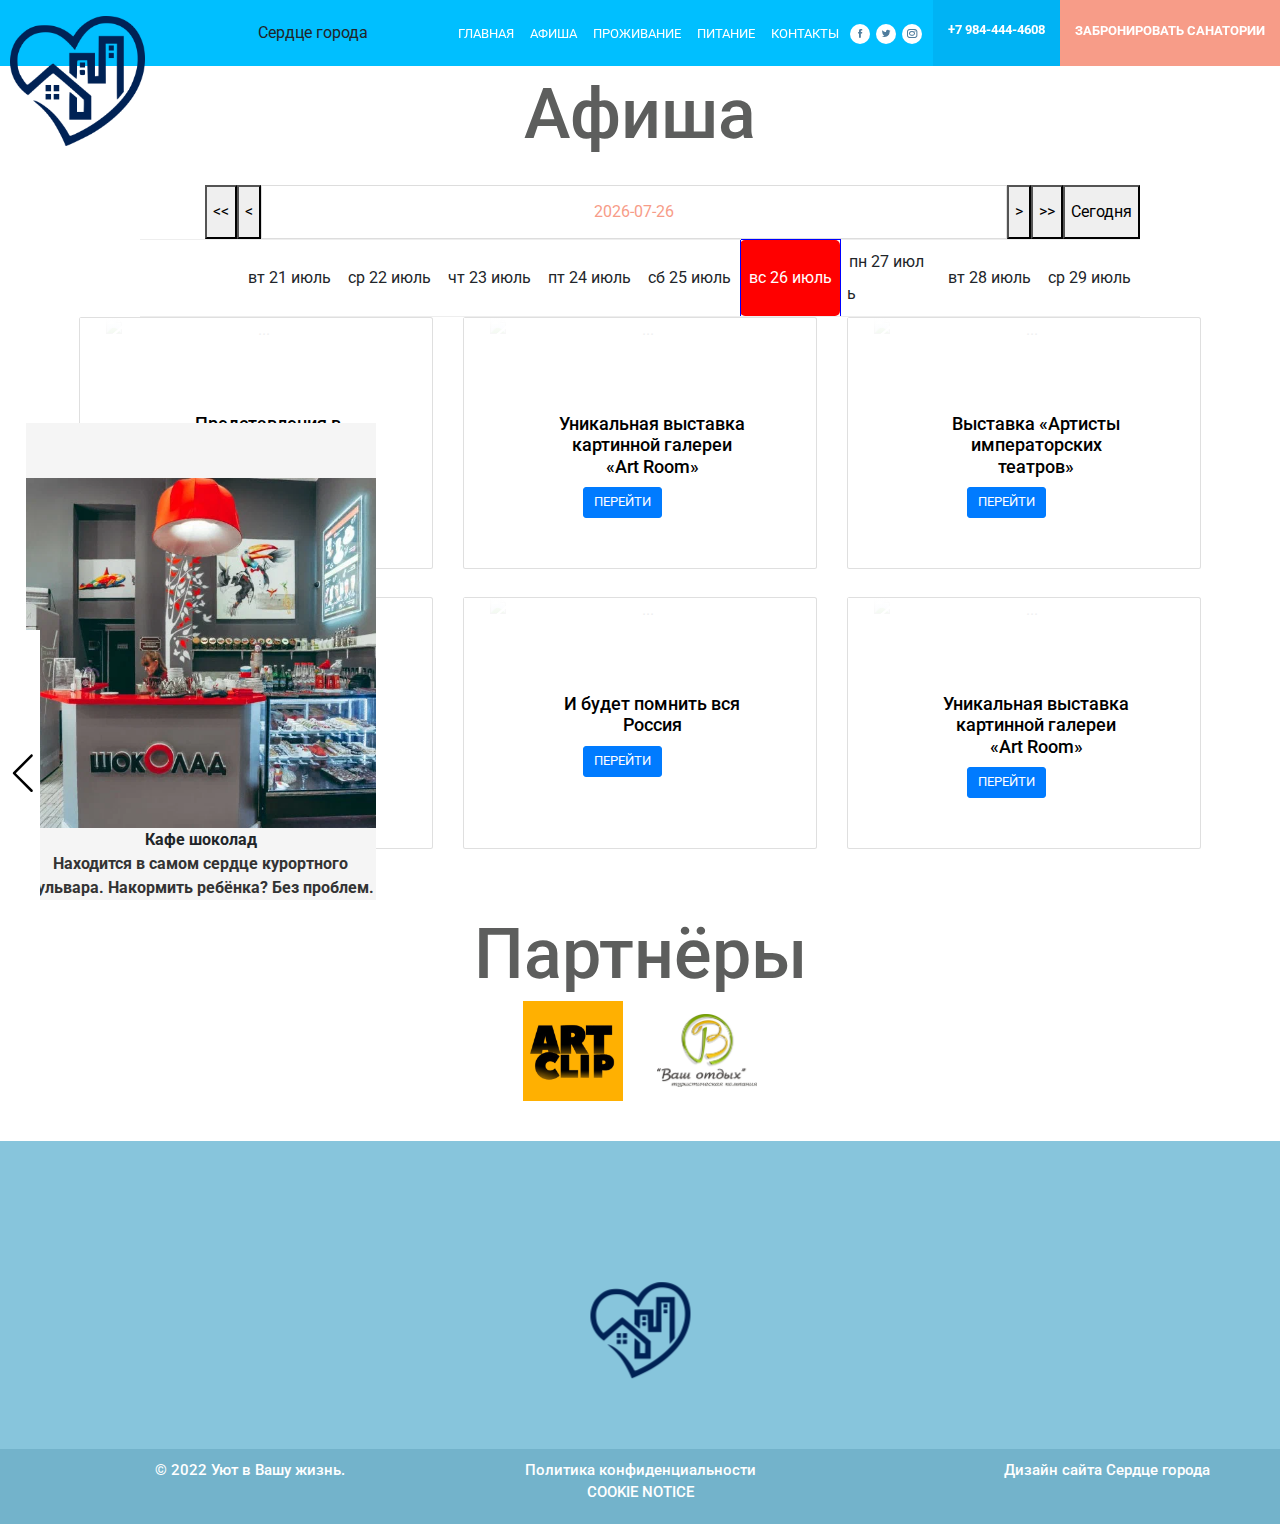
==== about.html @ e83ac534 "foto дельфины" ====
<!DOCTYPE html>
<html lang="en-US">

<head>
  <meta charset="UTF-8" />
  <meta name="viewport" content="width=device-width, initial-scale=1" />
  <title>
    Сердце Кисловодска
  </title>
  <link rel="preload" as="style"
    href="https://fonts.googleapis.com/css?family=Poppins%7CRoboto%3A300%2C400%2C500%2C700%7CRoboto&display=swap" />
  <link rel="stylesheet"
    href="https://fonts.googleapis.com/css?family=Poppins%7CRoboto%3A300%2C400%2C500%2C700%7CRoboto&amp;display=swap"
    media="print" onload="this.media='all'" />
  <noscript>
    <link rel="stylesheet"
      href="https://fonts.googleapis.com/css?family=Poppins%7CRoboto%3A300%2C400%2C500%2C700%7CRoboto&amp;display=swap" />
  </noscript>
  <link rel="stylesheet" href="css/35RwHEZv2DH3.css" media="all" data-minify="1" />
  <meta name="description"
    content="Experience Frangipani Beach Resort, where luxury meets intimacy in an exclusive beachfront boutique Anguilla resort offering rooms, suites &amp; villas." />
  <meta name="robots" content="index, follow, max-snippet:-1, max-image-preview:large, max-video-preview:-1" />
  <meta property="og:title" content="Frangipani Beach Resort - T+L&#039;s #1 Resort in the Caribbean" />
  <meta property="og:description"
    content="Experience Frangipani Beach Resort, where luxury meets intimacy in an exclusive beachfront boutique Anguilla resort offering rooms, suites &amp; villas." />
  <meta property="og:url" content="https://xn--b1aekhddvbxf.xn--80asehdb/app/" />
  <meta property="og:site_name" content="Frangipani Resort" />

  <link href="https://fonts.gstatic.com" crossorigin rel="preconnect" />

  <style type="text/css">
    img.wp-smiley,
    img.emoji {
      display: inline !important;
      border: none !important;
      box-shadow: none !important;
      height: 1em !important;
      width: 1em !important;
      margin: 0 0.07em !important;
      vertical-align: -0.1em !important;
      background: none !important;
      padding: 0 !important;
    }

    .row {
      height: 280px;
      width: 90%;
      margin: auto !important;
    }

    .bg {
      width: 100%;
      position: relative;
    }

    .bg img {
      object-fit: cover;
      height: 100%;
      width: 100%;
      margin: auto;
    }
  .card-body{
    padding: 10%!important;
    width: 90%;
    margin: auto;
  }
  .card-text{
    text-shadow: 1px 1px 4px #fff;
    font-size:18px;
  }
  </style>

  <style id="rocket-lazyload-inline-css" type="text/css">
    .rll-youtube-player {
      position: relative;
      padding-bottom: 56.23%;
      height: 0;
      overflow: hidden;
      max-width: 100%;
    }

    .rll-youtube-player:focus-within {
      outline: 2px solid currentColor;
      outline-offset: 5px;
    }

    .rll-youtube-player iframe {
      position: absolute;
      top: 0;
      left: 0;
      width: 100%;
      height: 100%;
      z-index: 100;
      background: 0 0;
    }

    .rll-youtube-player img {
      bottom: 0;
      display: block;
      left: 0;
      margin: auto;
      max-width: 100%;
      width: 100%;
      position: absolute;
      right: 0;
      top: 0;
      border: none;
      height: auto;
      -webkit-transition: 0.4s all;
      -moz-transition: 0.4s all;
      transition: 0.4s all;
    }

    .rll-youtube-player img:hover {
      -webkit-filter: brightness(75%);
    }

    .rll-youtube-player .play {
      height: 100%;
      width: 100%;
      left: 0;
      top: 0;
      position: absolute;
      background: url(images/FTQjknsQZQbd.png) no-repeat center;
      background-color: transparent !important;
      cursor: pointer;
      border: none;
    }
  </style>
  <script type="text/javascript" src="js/m8o6nQTpgoDj.js" id="jquery-core-js"></script>

  <link rel="shortlink" href="https://xn--b1aekhddvbxf.xn--80asehdb/app/" />
  <!-- Custom Logo: hide header text -->
  <style id="custom-logo-css" type="text/css">
    .site-title,
    .site-description {
      position: absolute;
      clip: rect(1px, 1px, 1px, 1px);
    }
  </style>
  <style>
    @media (min-width: 1023px) {
      /*.title-area{
				display: none;
			}
			.genesis-nav-menu{
				margin-top: 15px;
			}*/
    }
  </style>

  <link rel="icon" href="images/qE1cHEBpkbvu.png" sizes="32x32" />
  <link rel="icon" href="images/qE1cHEBpkbvu.png" sizes="192x192" />
  <link rel="apple-touch-icon" href="images/qE1cHEBpkbvu.png" />
  <style type="text/css" id="wp-custom-css">
    .rooms-page .site-inner {
      padding-top: 0px;
    }

    .single-attraction-content .rating span,
    .single-attraction-content .rating i {
      display: none;
    }

    .single-attraction-content .rating {
      padding-bottom: 6px;
    }

    .room-small-img__btn a {
      display: none;
    }

    .inv-recaptcha-holder {
      opacity: 0;
    }

    .box-content-popin {
      text-align: center;
      display: -webkit-box;
      display: -ms-flexbox;
      display: flex;
      -webkit-box-pack: center;
      -ms-flex-pack: center;
      justify-content: center;
      -webkit-box-align: center;
      -ms-flex-align: center;
      align-items: center;
    }
  </style>
  <noscript>
    <style id="rocket-lazyload-nojs-css">
      .rll-youtube-player,
      [data-lazy-src] {
        display: none !important;
      }
    </style>
  </noscript>

  <link rel="stylesheet" href="https://cdn.jsdelivr.net/npm/bootstrap@4.0.0/dist/css/bootstrap.min.css"
    integrity="sha384-Gn5384xqQ1aoWXA+058RXPxPg6fy4IWvTNh0E263XmFcJlSAwiGgFAW/dAiS6JXm" crossorigin="anonymous">

  <!-- CAlendar CSS -->
  <link rel="stylesheet" href="../src/css/rescalendar.css">

  <meta http-equiv="Cache-Control" content="no-store" />

  <style>
    body {
      text-align: center;
    }

    h1 {
      text-align: left;
      margin: 30px 0 100px 30px;
    }

    h4 {
      margin: 60px 0 10px 60px;
    }

    .wrapper {
      width: 100%;
      text-align: center;
    }

    .greenClass {
      background: green;
    }

    .yellowClass {
      background: yellow;
    }

    .blueClass {
      background: blue;
    }

    .blackClass {
      background: #000;
    }
  </style>
  <!-- END CAlendar CSS -->
</head>

<body
  class="home page-template page-template-front-page page-template-front-page-php page page-id-73 wp-custom-logo header-full-width full-width-content genesis-breadcrumbs-hidden home-page"
  ontouchstart=" ">
  <div id="content-popin" class="static left-position-popin">
    <div class="box-content-popin open">
      <p>
        <img src="images/kJ7QeLUSXDZX.jpg" href="https://xn--b1aekhddvbxf.xn--80asehdb/app/post/1729" target="_blank">
        <strong>Кафе шоколад</strong>

        <br />

        <span>Находится в самом сердце курортного бульвара. Накормить ребёнка? Без проблем.</span>
      </p>
    </div>
    <div class="box-arrow-popin">
      <div class="arrow">
        <!--?xml version="1.0" encoding="utf-8"?-->
        <!-- Generator: Adobe Illustrator 15.1.0, SVG Export Plug-In . SVG Version: 6.00 Build 0)  -->

        <svg version="1.1" id="Layer_1" xmlns="http://www.w3.org/2000/svg" xmlns:xlink="http://www.w3.org/1999/xlink"
          x="0px" y="0px" width="30px" height="40px" viewBox="0 0 30 40" enable-background="new 0 0 30 40"
          xml:space="preserve">
          <path d="M24.84,2.619c0,0.32-0.123,0.642-0.368,0.886L7.795,20.182l16.677,16.677c0.49,0.49,0.49,1.283,0,1.773
        s-1.284,0.49-1.774,0L5.134,21.069c-0.49-0.49-0.49-1.285,0-1.774L22.698,1.731c0.49-0.49,1.283-0.49,1.773,0
        C24.717,1.976,24.84,2.297,24.84,2.619z" />
        </svg>
      </div>
    </div>
  </div>

  <div class="site-container">
    <header class="site-header" style="background-color: #00bfff;">
      <div class="mobile-header">
        <div class="header-right-section">
          <section id="custom_html-2" class="widget_text widget widget_custom_html">
            <div class="widget_text widget-wrap">
              <div class="textwidget custom-html-widget">
                <ul class="footer-social">
                  <li>
                    <a href="//vk.com/id711311713"><i class="fa-brands fa-vk"></i></a>
                  </li>
                  <li>
                    <a href="https://instagram.com/heart_city_kissloveodsk?igshid=YmMyMTA2M2Y='"><i
                        class="icofont-instagram"></i></a>
                  </li>
                  <li>
                    <a href="tel:+7 984-444-4068"><i class="icofont-phone"></i></a>
                  </li>
                </ul>
                <a href="tel:+7 984-444-4068" class="header-call"><span>+7 984-444-4068</span></a>
                <a href="https://www.russia-otdih.ru/" class="header-book-now"><span>Бронь санаториев</span></a>
              </div>
            </div>
          </section>
        </div>
      </div>
      <div class="title-area">
        <a href="https://xn--b1aekhddvbxf.xn--80asehdb/app/" class="custom-logo-link" rel="home"
          aria-current="page"><img width="168" height="113" src="images/WVAmMj9ubZrc.png" class="custom-logo" alt="logo"
            style="max-width: 100%; height: auto; padding-top: 6px; padding-right: 20px; padding-left: 10px;" /></a>
      </div>
      <nav class="nav-primary" style="height: 66px; background-color: #00bfff;" aria-label="Main"
        id="genesis-nav-primary">
        <ul id="menu-primary" class="menu genesis-nav-menu menu-primary js-superfish">
          <li style="max-width: 100%; height: auto; padding-top: 10px; padding-right: 80px;">Сердце города</li>
          <li id="menu-item-101" class="menu-item menu-item-type-post_type menu-item-object-page menu-item-101">
            <a href="index.html"><span>Главная</span></a>
          </li>
          <li id="menu-item-102" class="menu-item menu-item-type-post_type menu-item-object-page menu-item-102">
            <a href="https://xn--b1aekhddvbxf.xn--80asehdb/best"><span>Афиша</span></a>
          </li>
          <li id="menu-item-104"
            class="menu-item menu-item-type-post_type menu-item-object-page menu-item-has-children menu-item-104">
            <a href="https://www.russia-otdih.ru/"><span>ПРОЖИВАНИЕ</span></a>
            <ul class="sub-menu">
              <li id="menu-item-112" class="menu-item menu-item-type-post_type menu-item-object-page menu-item-112">
                <a href="https://www.russia-otdih.ru/"><span>Санатории</span></a>
              </li>
              <li id="menu-item-112" class="menu-item menu-item-type-post_type menu-item-object-page menu-item-112">
                <a href="https://www.russia-otdih.ru/"><span>Отели</span></a>
              </li>
              <li id="menu-item-112" class="menu-item menu-item-type-post_type menu-item-object-page menu-item-112">
                <a href="https://www.russia-otdih.ru/"><span>Гостиницы</span></a>
              </li>
              <li id="menu-item-112" class="menu-item menu-item-type-post_type menu-item-object-page menu-item-112">
                <a href="https://www.russia-otdih.ru/"><span>Апартоменты</span></a>
              </li>
            </ul>
          </li>
          <li id="menu-item-107" class="menu-item menu-item-type-post_type menu-item-object-page menu-item-107">
            <a href="https://xn--b1aekhddvbxf.xn--80asehdb/health"><span>Питание</span></a>
            <ul class="sub-menu">
              <li id="menu-item-112" class="menu-item menu-item-type-post_type menu-item-object-page menu-item-112">
                <a href="https://xn--b1aekhddvbxf.xn--80asehdb/restraunt"><span>Рестораны</span></a>
              </li>
              <li id="menu-item-112" class="menu-item menu-item-type-post_type menu-item-object-page menu-item-112">
                <a href="https://xn--b1aekhddvbxf.xn--80asehdb/cafe"><span>Кафе</span></a>
              </li>
              <li id="menu-item-112" class="menu-item menu-item-type-post_type menu-item-object-page menu-item-112">
                <a href="https://xn--b1aekhddvbxf.xn--80asehdb/delivery"><span>Доставка</span></a>
              </li>
            </ul>
          </li>
          <li id="menu-item-108" class="menu-item menu-item-type-post_type menu-item-object-page menu-item-108">
            <a href="#contacts"><span>КОНТАКТЫ</span></a>
          </li>
          <li class="right right-item">
            <div class="header-right-section">
              <section id="custom_html-2" class="widget_text widget widget_custom_html">
                <div class="widget_text widget-wrap">
                  <div class="textwidget custom-html-widget">
                    <ul class="footer-social">
                      <li>
                        <a href="https://www.facebook.com/FrangipaniAXA"><i class="icofont-facebook"></i></a>
                      </li>
                      <li>
                        <a href="https://twitter.com/frangipaniaxa"><i class="icofont-twitter"></i></a>
                      </li>
                      <li>
                        <a href="https://instagram.com/heart_city_kissloveodsk?igshid=YmMyMTA2M2Y="><i
                            class="icofont-instagram"></i></a>
                      </li>
                      <li>
                        <a href="tel:+7 984-444-4608"><i class="icofont-phone"></i></a>
                      </li>
                    </ul>
                    <a href="tel:+7 984-444-4608" class="header-call"><span>+7 984-444-4608</span></a>
                    <a href="https://www.russia-otdih.ru/" class="header-book-now"><span>ЗАБРОНИРОВАТЬ
                        САНАТОРИИ</span></a>
                  </div>
                </div>
              </section>
            </div>
          </li>
        </ul>
      </nav>
    </header>
    <div class="main-content" role="main" itemprop="mainContentOfPage">
      <!-- Slider section starts -->
      <div class="slider-section">
        <div class="slider-block">
          <!--Fullwidth Slider-->
          <div class="main-slider full-width-slider">
            <div class="slider-carousel slide-preloader">
              <!-- main-carousel -->
            </div>
            <!-- end-main-carousel -->
          </div>
          <!--End Fullwidth Slider-->
        </div>
      </div>
      <!-- Slider section Ends -->
      <!--nav class="navbar navbar-expand-lg navbar-light bg-light">
          <a class="navbar-brand" href="#">Navbar</a>
          <button class="navbar-toggler" type="button" data-toggle="collapse" data-target="#navbarSupportedContent" aria-controls="navbarSupportedContent" aria-expanded="false" aria-label="Toggle navigation">
            <span class="navbar-toggler-icon"></span>
          </button>
        
          <div class="collapse navbar-collapse" id="navbarSupportedContent">
            <ul class="navbar-nav mr-auto">
              <li class="nav-item active">
                <a class="nav-link" href="#">Home <span class="sr-only">(current)</span></a>
              </li>
              <li class="nav-item">
                <a class="nav-link" href="#">Link</a>
              </li>
              <li class="nav-item dropdown">
                <a class="nav-link dropdown-toggle" href="#" id="navbarDropdown" role="button" data-toggle="dropdown" aria-haspopup="true" aria-expanded="false">
                  Dropdown
                </a>
                <div class="dropdown-menu" aria-labelledby="navbarDropdown">
                  <a class="dropdown-item" href="#">Action</a>
                  <a class="dropdown-item" href="#">Another action</a>
                  <div class="dropdown-divider"></div>
                  <a class="dropdown-item" href="#">Something else here</a>
                </div>
              </li>
              <li class="nav-item">
                <a class="nav-link disabled" href="#">Disabled</a>
              </li>
            </ul>
            <form class="form-inline my-2 my-lg-0">
              <input class="form-control mr-sm-2" type="search" placeholder="Search" aria-label="Search">
              <button class="btn btn-outline-success my-2 my-sm-0" type="submit">Search</button>
            </form>
          </div>
        </nav-->
      <br><br><br>
      <div class="front-page-6" style="text-align: center;">
        <h3 class="sec-h">Афиша</h3><br>
        <!--  calendar injection  -->
        <div class="wrapper">
          <div class="rescalendar" id="my_calendar_calSize"></div>
        </div>

        <script src="https://cdnjs.cloudflare.com/ajax/libs/jquery/3.3.1/jquery.min.js"></script>
        <script src="../src/js/moment.js"></script>
        <script src="../src/js/rescalendar.js"></script>

        <script>

          $(function () {

            $('#my_calendar_calSize').rescalendar({
              id: 'my_calendar_calSize',
              jumpSize: 5,
              calSize: 8,
              dataKeyField: 'name',
              // no used : disabledDays: ['2022-11-01', '2022-11-07', '2022-11-18', '2022-11-19', '2022-12-01', '2022-12-02', '2022-12-13'],

              // not work : format: 'DD-MM-YYYY',
              lang: {
                'today': 'Сегодня',
                'init_error': 'Error al inicializar',
                'no_data_error': 'No se encontraron datos para mostrar'
              },
              locale: 'ru',
              data: [
                {
                  id: 1,
                  name: 'Выставки',
                  startDate: '202-10-30',
                  endDate: '2022-10-31',
                  customClass: 'yellowClass',
                  title: 'Уникальная выставка картинной галереи «Art Room»',
                  link: '',
                },
                {
                  id: 2,
                  name: 'Выставки',
                  startDate: '202-10-30',
                  endDate: '2022-10-31',
                  customClass: 'yellowClass',
                  title: 'Выставка «Артисты императорских театров»',
                  link: 'https://xn--b1aekhddvbxf.xn--80asehdb/post/735',
                  link: '',
                },
                {
                  id: 3,
                  name: 'Спорт',
                  startDate: '2022-11-02',
                  endDate: '2022-11-15',
                  customClass: 'blueClass',
                  title: 'Title 2 en',
                  link: 'https://xn--b1aekhddvbxf.xn--80asehdb/post/735',
                },
                {
                  id: 4,
                  name: 'Кино',
                  startDate: '2022-11-05',
                  endDate: '2022-11-08',
                  customClass: 'blackClass',
                  title: 'И будет помнить вся Россия',
                  link: 'https://xn--b1aekhddvbxf.xn--80asehdb/post/735',

                },
                {
                  id: 5,
                  name: 'Животные',
                  startDate: '2022-10-29',
                  endDate: '2022-11-18',
                  customClass: 'greenClass',
                  title: 'Представления в Кисловодском дельфинарии',
                  link: 'https://xn--b1aekhddvbxf.xn--80asehdb/post/735',

                }
              ],

              dataKeyField: 'name',
              dataKeyValues: ['Выставки', 'Спорт', 'Кино', 'Животные']
            });
          });
        </script>
        <!--  END calendar injection  -->

        <div class="row" style="height: 280px;">
          <div class="col-sm">
            <div class="card bg" style="position: relative;">
              <img class="card-img"
                src="https://play-lh.googleusercontent.com/xh7mctnX8tr9sowXuLnaR3XZ8iKTu9HcdC1XWqm0QkVaZ00GF0CbyLulrAjDVlchMu4=w526-h296-rw"
                style="height: 250px; width: 300px;" alt="...">
              <div class="card-body" style="    position: absolute;
    z-index: 2;
    background-color: white;
    background: linear-gradient(#ffffff, #00000000);
    /* opacity: 0.55; */
    min-width: 30%;
    color: #000;
    border-radius: 0 0 33% 0;">
                <h4 class="card-text">Представления в Кисловодском дельфинарии</h4>
                <a href="https://xn--b1aekhddvbxf.xn--80asehdb/post/735" class="btn btn-primary btn-lg">ПЕРЕЙТИ</a>
              </div>
            </div>
          </div>
          <div class="col-sm">
            <div class="card bg" style="position: relative;">
              <img class="card-img"
                src="https://www.kurort26.ru/upload/resize_cache/iblock/86a/200_300_1/29072cmrccct08jg278umsn3w69h91re.jpg"
                style="height: 250px; width: 300px;" alt="...">
              <div class="card-body" style="    position: absolute;
    z-index: 2;
    background-color: white;
    background: linear-gradient(#ffffff, #00000000);
    /* opacity: 0.55; */
    min-width: 30%;
    color: #000;
    border-radius: 0 0 33% 0;">
                <h4 class="card-text">Уникальная выставка картинной галереи «Art Room»</h4>
                <a href="https://xn--b1aekhddvbxf.xn--80asehdb/post/1729" class="btn btn-primary btn-lg">ПЕРЕЙТИ</a>
              </div>
            </div>
          </div>
          <div class="col-sm">
            <div class="card bg" style="position: relative;">
              <img class="card-img"
                src="https://www.kurort26.ru/upload/resize_cache/iblock/3d5/200_300_1/7rhn93qzn5rcl70b4m4ccy1j5100quyk.jpg"
                style="height: 250px; width: 300px; " alt="...">
              <div class="card-body" style="    position: absolute;
    z-index: 2;
    background-color: white;
    background: linear-gradient(#ffffff, #00000000);
    /* opacity: 0.55; */
    min-width: 30%;
    color: #000;
    border-radius: 0 0 33% 0;">
                <h4 class="card-text">Выставка «Артисты императорских театров»</h4>
                <a href="https://xn--b1aekhddvbxf.xn--80asehdb/best" class="btn btn-primary btn-lg">ПЕРЕЙТИ</a>
              </div>
            </div>
          </div>
        </div>
        <div class="row" style="height: 315px; width:90%">
          <div class="col-sm">
            <div class="card bg" style="position: relative;">
              <img class="card-img"
                src="https://www.kurort26.ru/upload/resize_cache/iblock/7d6/200_300_1/nfpa8bfz0upk6pjun8fapfdzz54wmnnu.jpeg"
                style="height: 250px; width: 300px;" alt="...">
              <div class="card-body" style="    position: absolute;
    z-index: 2;
    background-color: white;
    background: linear-gradient(#ffffff, #00000000);
    /* opacity: 0.55; */
    min-width: 30%;
    color: #000;
    border-radius: 0 0 33% 0;">
                <h4 class="card-text">Кинопоказ «Шаляпин-волшебник»</h4>
                <a href="#" class="btn btn-primary btn-lg">ПЕРЕЙТИ</a>
              </div>
            </div>
          </div>
          <div class="col-sm">
            <div class="card bg" style="position: relative;">
              <img class="card-img"
                src="https://www.kurort26.ru/upload/resize_cache/iblock/e05/200_300_1/2lhn6q4viz1r38ygd0h725wjpxjvq1qo.jpg"
                style="height: 250px; width: 300px;" alt="...">
              <div class="card-body" style="    position: absolute;
    z-index: 2;
    background-color: white;
    background: linear-gradient(#ffffff, #00000000);
    /* opacity: 0.55; */
    min-width: 30%;
    color: #000;
    border-radius: 0 0 33% 0;">
                <h4 class="card-text">И будет помнить вся Россия</h4>
                <a href="#" class="btn btn-primary btn-lg">ПЕРЕЙТИ</a>
              </div>
            </div>
          </div>
          <div class="col-sm">
            <div class="card bg" style="position: relative;">
              <img class="card-img"
                src="https://www.kurort26.ru/upload/resize_cache/iblock/86a/200_300_1/29072cmrccct08jg278umsn3w69h91re.jpg"
                style="height: 250px; width: 300px;" alt="...">
              <div class="card-body" style="    position: absolute;
    z-index: 2;
    background-color: white;
    background: linear-gradient(#ffffff, #00000000);
    /* opacity: 0.55; */
    min-width: 30%;
    color: #000;
    border-radius: 0 0 33% 0;">
                <h4 class="card-text">Уникальная выставка картинной галереи «Art Room»</h4>
                <a href="#" class="btn btn-primary btn-lg">ПЕРЕЙТИ</a>
              </div>
            </div>
          </div>

        </div>
        <section class="front-page-6" style="text-align: center;">
          <h3 class="sec-h">Партнёры</h3>
          <a href="https://artclip.ru/"><img width="100" height="100" src="images/L9bVYfpPTQuj.png"
              style="margin-right: 30px;" /></a>
          <a href="https://www.russia-otdih.ru/"><img width="100" height="100" src="images/part.jpeg" /></a>
        </section>
      </div>
      <footer id="contacts" class="site-footer">
        <div class="wrap">
          <div class="footer-area-inner">
            <div class="footer-widgets-1">
              <div class="footer-widgets-1-inner">
                <section id="custom_html-3" class="widget_text widget widget_custom_html">
                  <div class="widget_text widget-wrap">
                    <div class="textwidget custom-html-widget" style="font-size:2em">
                      <p>
                        <a href="tel:+1 264-497-6442">+7 984-444-40-68</a> <br />
                        Россия <br />
                        Кисловодск<br />
                      </p>
                    </div>
                  </div>
                </section>
              </div>
            </div>
            <div class="footer-widgets-2">
              <section id="media_image-2" class="widget widget_media_image">
                <div class="widget-wrap">
                  <img width="125" height="80" src="images/WVAmMj9ubZrc.png"
                    class="image wp-image-113 attachment-full size-full" alt="logo" loading="lazy"
                    style="max-width: 100%; height: auto; padding-top: 88px;" />
                </div>
              </section>
            </div>
            <div class="footer-widgets-3">
              <h2 class="insta-title">
                Следите за нами в социальных сетях</h2>
              <a href="https://instagram.com/heart_city_kissloveodsk?igshid=YmMyMTA2M2Y="><i
                  class="icofont-instagram fa-3x"></i></a>
              <a href="https://web.telegram.org/z/#@DavydoV_Sss"><i class="icofont-telegram fa-3x"></i></a>
              <a href="https://vk.com/heart_city_kissloveodsk"><i class="icofont-vk fa-3x"></i></a>
            </div>
          </div>
        </div>
      </footer>
      <div class="after-footer">
        <div class="wrap">
          <div class="after-footer-inner">
            <section id="custom_html-5" class="widget_text widget widget_custom_html">
              <div class="widget_text widget-wrap">
                <div class="textwidget custom-html-widget">
                  <p>&#x000A9;&nbsp;2022 Уют в Вашу жизнь.</p>
                </div>
              </div>
            </section>
            <section id="custom_html-6" class="widget_text widget widget_custom_html">
              <div class="widget_text widget-wrap">
                <div class="textwidget custom-html-widget">
                  <ul class="menu">
                    <li>
                      <a href="https://xn--b1aekhddvbxf.xn--80asehdb/app/privacy-policy/">Политика
                        конфиденциальности</a>
                    </li>
                    <li>
                      <a href="https://xn--b1aekhddvbxf.xn--80asehdb/app/cookie-notice/">COOKIE NOTICE</a>
                    </li>
                  </ul>
                </div>
              </div>
            </section>
            <section id="custom_html-7" class="widget_text widget widget_custom_html">
              <div class="widget_text widget-wrap">
                <div class="textwidget custom-html-widget">
                  <p>
                    Дизайн сайта Сердце города</p>
                </div>
              </div>
            </section>
          </div>
        </div>
      </div>
    </div>
    <div class="eg-everest-lightbox-overlay">
      <div class="eg-everest-lightbox-controls">
        <span class="eg-everest-lightbox-previous">Previous</span>
        <span class="eg-everest-lightbox-next">Next</span>
      </div>
      <div class="eg-close-pop-up">
        <span class="eg-everest-lightbox-close">Close</span>
      </div>
      <div class="eg-everest-lightbox-inner-overlay"></div>
      <div class="eg-everest-lightbox-wrap">
        <div class="eg-everest-lightbox-source-holder">
          <img src />
        </div>
        <div class="eg-everest-lightbox-details-wrap">
          <div class="eg-everest-lightbox-caption">Test Caption</div>
          <div class="eg-everest-lightbox-description">
            Test Description goes like this
          </div>
        </div>
      </div>
    </div>
    <div class="wppopups-whole" style="display: none"></div>
    <script data-cfasync="false" src="js/VCGXj3f2d5hJ.js"></script>
    <script type="text/javascript" src="js/aN0HwPwxFLx2.js" id="wp-polyfill-js"></script>

    <script type="text/javascript" src="js/QTuPLsKE8l31.js" id="wp-hooks-js"></script>

    <!--<script
      type="text/javascript"
      src="https://www.google.com/recaptcha/api.js?render=6LddPrYUAAAAAGZn2vf31zDhrgrh07wdKkUuqlG7&amp;ver=3.0"
      id="google-recaptcha-js"
    ></script> -->

    <script>
      window.lazyLoadOptions = {
        elements_selector: "iframe[data-lazy-src]",
        data_src: "lazy-src",
        data_srcset: "lazy-srcset",
        data_sizes: "lazy-sizes",
        class_loading: "lazyloading",
        class_loaded: "lazyloaded",
        threshold: 300,
        callback_loaded: function (element) {
          if (
            element.tagName === "IFRAME" &&
            element.dataset.rocketLazyload == "fitvidscompatible"
          ) {
            if (element.classList.contains("lazyloaded")) {
              if (typeof window.jQuery != "undefined") {
                if (jQuery.fn.fitVids) {
                  jQuery(element).parent().fitVids();
                }
              }
            }
          }
        },
      };
      window.addEventListener(
        "LazyLoad::Initialized",
        function (e) {
          var lazyLoadInstance = e.detail.instance;
          if (window.MutationObserver) {
            var observer = new MutationObserver(function (mutations) {
              var image_count = 0;
              var iframe_count = 0;
              var rocketlazy_count = 0;
              mutations.forEach(function (mutation) {
                for (var i = 0; i < mutation.addedNodes.length; i++) {
                  if (
                    typeof mutation.addedNodes[i].getElementsByTagName !==
                    "function"
                  ) {
                    continue;
                  }
                  if (
                    typeof mutation.addedNodes[i].getElementsByClassName !==
                    "function"
                  ) {
                    continue;
                  }
                  images = mutation.addedNodes[i].getElementsByTagName("img");
                  is_image = mutation.addedNodes[i].tagName == "IMG";
                  iframes =
                    mutation.addedNodes[i].getElementsByTagName("iframe");
                  is_iframe = mutation.addedNodes[i].tagName == "IFRAME";
                  rocket_lazy =
                    mutation.addedNodes[i].getElementsByClassName(
                      "rocket-lazyload"
                    );
                  image_count += images.length;
                  iframe_count += iframes.length;
                  rocketlazy_count += rocket_lazy.length;
                  if (is_image) {
                    image_count += 1;
                  }
                  if (is_iframe) {
                    iframe_count += 1;
                  }
                }
              });
              if (image_count > 0 || iframe_count > 0 || rocketlazy_count > 0) {
                lazyLoadInstance.update();
              }
            });
            var b = document.getElementsByTagName("body")[0];
            var config = { childList: !0, subtree: !0 };
            observer.observe(b, config);
          }
        },
        !1
      );
    </script>
    <script data-no-minify="1" async src="js/SgUXpfdlOQDx.js"></script>
    <script src="js/uNadvO8gtl1T.js" data-minify="1" defer></script>
    <script src="https://cdn.jsdelivr.net/npm/popper.js@1.12.9/dist/umd/popper.min.js"
      integrity="sha384-ApNbgh9B+Y1QKtv3Rn7W3mgPxhU9K/ScQsAP7hUibX39j7fakFPskvXusvfa0b4Q"
      crossorigin="anonymous"></script>
    <script src="https://cdn.jsdelivr.net/npm/bootstrap@4.0.0/dist/js/bootstrap.min.js"
      integrity="sha384-JZR6Spejh4U02d8jOt6vLEHfe/JQGiRRSQQxSfFWpi1MquVdAyjUar5+76PVCmYl"
      crossorigin="anonymous"></script>
</body>

</html>

<!-- This website is like a Rocket, isn't it? Performance optimized by WP Rocket. Learn more: https://wp-rocket.me -->
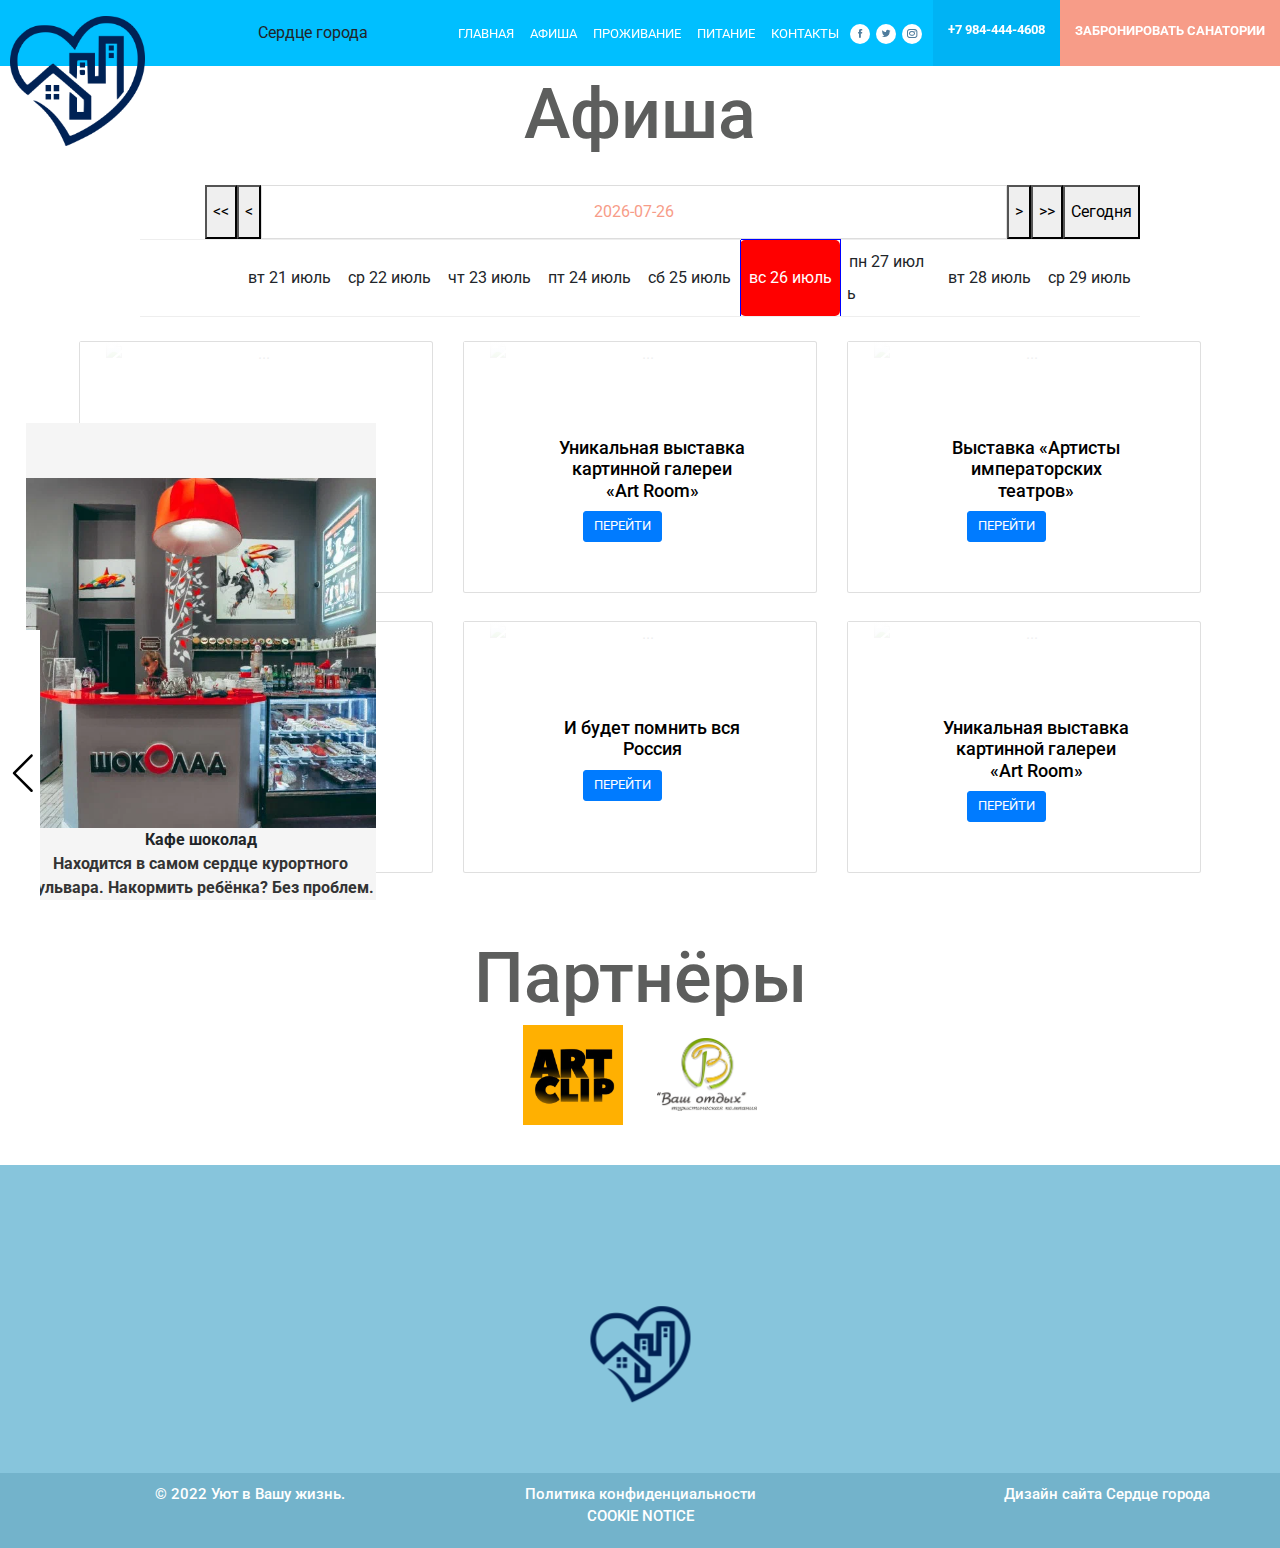
==== commit 210106bb: "br" ====
--- a/about.html
+++ b/about.html
@@ -516,12 +516,11 @@
           });
         </script>
         <!--  END calendar injection  -->
-
+<br>
         <div class="row" style="height: 280px;">
           <div class="col-sm">
-            <div class="card bg" style="position: relative;">
+            <div class="card bg" style="position: relative; background-image: url('https://c4.wallpaperflare.com/wallpaper/427/319/816/dolphin-bottlenose-dolphin-water-mammal-wallpaper-preview.jpg');">
               <img class="card-img"
-                src="https://play-lh.googleusercontent.com/xh7mctnX8tr9sowXuLnaR3XZ8iKTu9HcdC1XWqm0QkVaZ00GF0CbyLulrAjDVlchMu4=w526-h296-rw"
                 style="height: 250px; width: 300px;" alt="...">
               <div class="card-body" style="    position: absolute;
     z-index: 2;
@@ -537,9 +536,8 @@
             </div>
           </div>
           <div class="col-sm">
-            <div class="card bg" style="position: relative;">
+            <div class="card bg" style="position: relative; background-image: url('https://c4.wallpaperflare.com/wallpaper/427/319/816/dolphin-bottlenose-dolphin-water-mammal-wallpaper-preview.jpg');">
               <img class="card-img"
-                src="https://www.kurort26.ru/upload/resize_cache/iblock/86a/200_300_1/29072cmrccct08jg278umsn3w69h91re.jpg"
                 style="height: 250px; width: 300px;" alt="...">
               <div class="card-body" style="    position: absolute;
     z-index: 2;
@@ -555,9 +553,8 @@
             </div>
           </div>
           <div class="col-sm">
-            <div class="card bg" style="position: relative;">
+            <div class="card bg" style="position: relative; background-image: url('https://c4.wallpaperflare.com/wallpaper/427/319/816/dolphin-bottlenose-dolphin-water-mammal-wallpaper-preview.jpg');">
               <img class="card-img"
-                src="https://www.kurort26.ru/upload/resize_cache/iblock/3d5/200_300_1/7rhn93qzn5rcl70b4m4ccy1j5100quyk.jpg"
                 style="height: 250px; width: 300px; " alt="...">
               <div class="card-body" style="    position: absolute;
     z-index: 2;
@@ -575,9 +572,8 @@
         </div>
         <div class="row" style="height: 315px; width:90%">
           <div class="col-sm">
-            <div class="card bg" style="position: relative;">
+            <div class="card bg" style="position: relative; background-image: url('https://c4.wallpaperflare.com/wallpaper/427/319/816/dolphin-bottlenose-dolphin-water-mammal-wallpaper-preview.jpg');">
               <img class="card-img"
-                src="https://www.kurort26.ru/upload/resize_cache/iblock/7d6/200_300_1/nfpa8bfz0upk6pjun8fapfdzz54wmnnu.jpeg"
                 style="height: 250px; width: 300px;" alt="...">
               <div class="card-body" style="    position: absolute;
     z-index: 2;
@@ -593,9 +589,8 @@
             </div>
           </div>
           <div class="col-sm">
-            <div class="card bg" style="position: relative;">
+            <div class="card bg" style="position: relative; background-image: url('https://c4.wallpaperflare.com/wallpaper/427/319/816/dolphin-bottlenose-dolphin-water-mammal-wallpaper-preview.jpg');">
               <img class="card-img"
-                src="https://www.kurort26.ru/upload/resize_cache/iblock/e05/200_300_1/2lhn6q4viz1r38ygd0h725wjpxjvq1qo.jpg"
                 style="height: 250px; width: 300px;" alt="...">
               <div class="card-body" style="    position: absolute;
     z-index: 2;
@@ -611,9 +606,8 @@
             </div>
           </div>
           <div class="col-sm">
-            <div class="card bg" style="position: relative;">
+            <div class="card bg" style="position: relative; background-image: url('https://c4.wallpaperflare.com/wallpaper/427/319/816/dolphin-bottlenose-dolphin-water-mammal-wallpaper-preview.jpg');">
               <img class="card-img"
-                src="https://www.kurort26.ru/upload/resize_cache/iblock/86a/200_300_1/29072cmrccct08jg278umsn3w69h91re.jpg"
                 style="height: 250px; width: 300px;" alt="...">
               <div class="card-body" style="    position: absolute;
     z-index: 2;
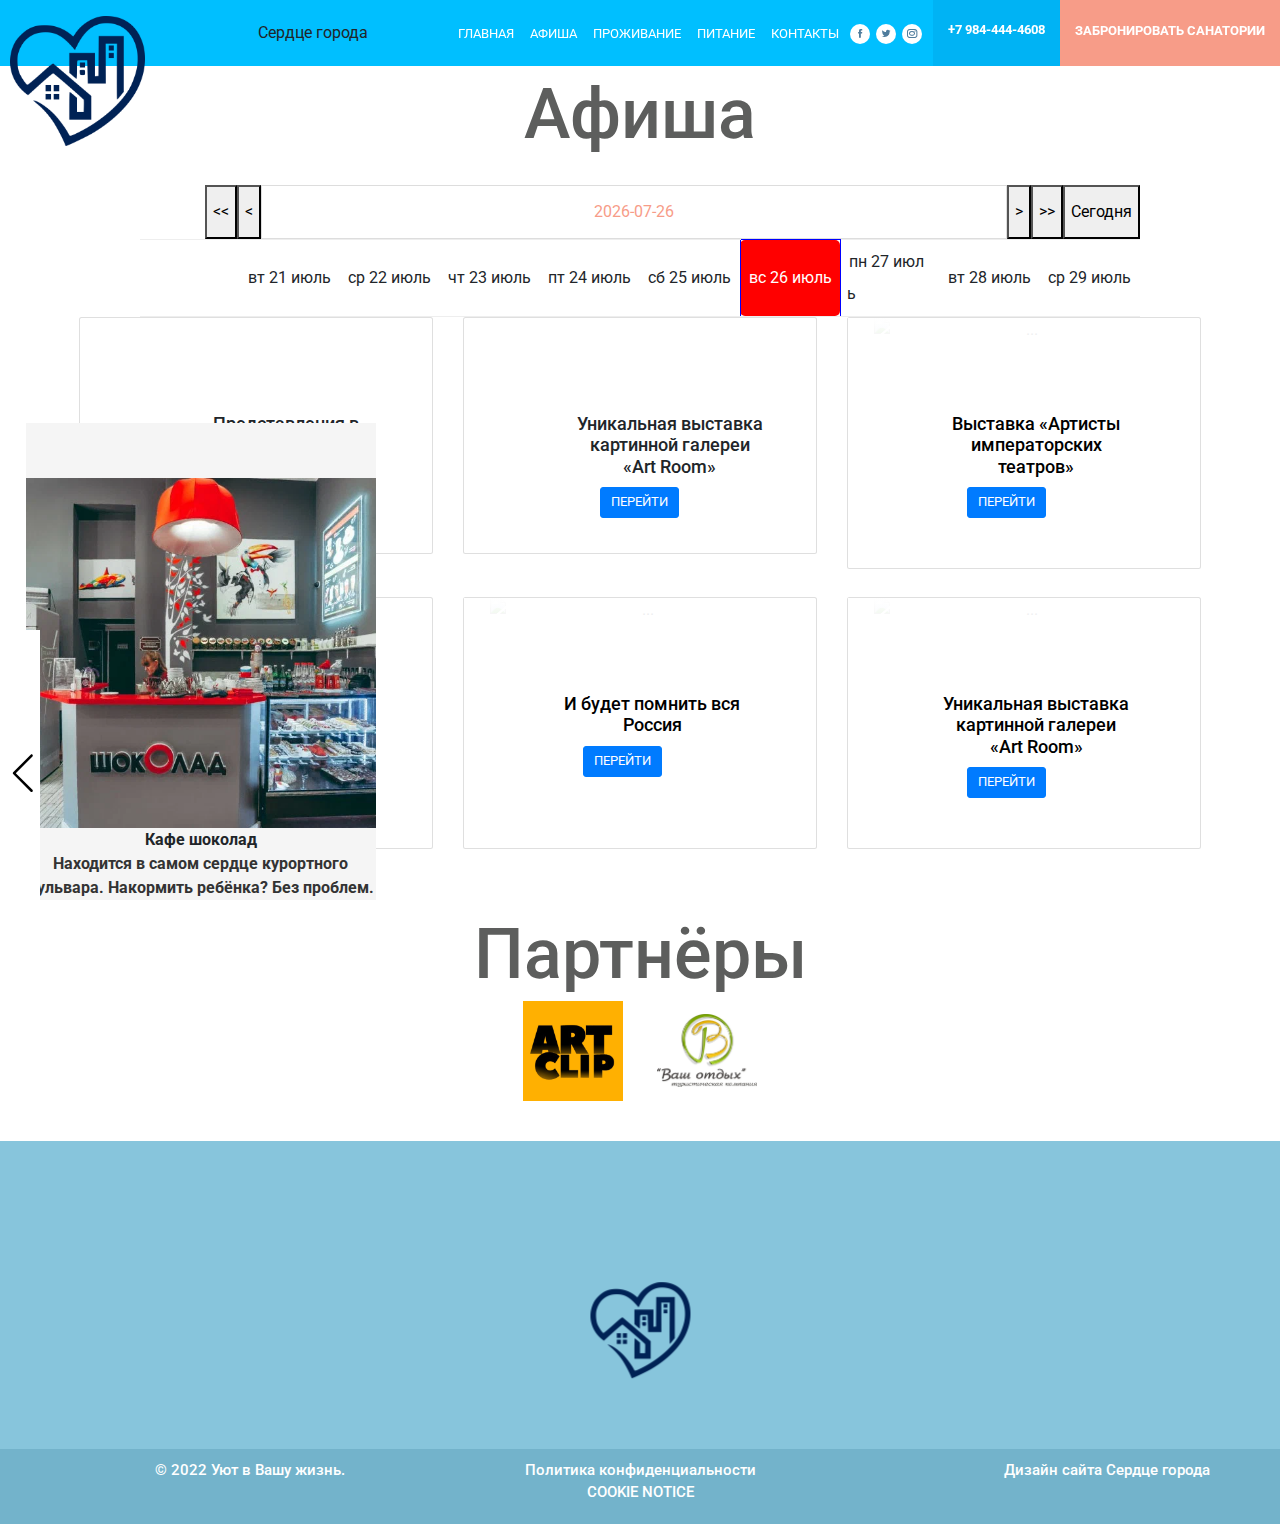
==== commit 3bbe9f12: "add 2 cards" ====
--- a/about.html
+++ b/about.html
@@ -51,6 +51,9 @@
     .bg {
       width: 100%;
       position: relative;
+      background-repeat: no-repeat;
+      background-position: center;
+      background-size: cover;
     }
 
     .bg img {
@@ -63,10 +66,13 @@
     padding: 10%!important;
     width: 90%;
     margin: auto;
+    position: relative; 
   }
   .card-text{
     text-shadow: 1px 1px 4px #fff;
     font-size:18px;
+    box-shadow: 2px 2px #ffffffaa;
+    background-color: #ffffff88;
   }
   </style>
 
@@ -516,45 +522,28 @@
           });
         </script>
         <!--  END calendar injection  -->
-<br>
+
         <div class="row" style="height: 280px;">
           <div class="col-sm">
-            <div class="card bg" style="position: relative; background-image: url('https://c4.wallpaperflare.com/wallpaper/427/319/816/dolphin-bottlenose-dolphin-water-mammal-wallpaper-preview.jpg');">
-              <img class="card-img"
-                style="height: 250px; width: 300px;" alt="...">
-              <div class="card-body" style="    position: absolute;
-    z-index: 2;
-    background-color: white;
-    background: linear-gradient(#ffffff, #00000000);
-    /* opacity: 0.55; */
-    min-width: 30%;
-    color: #000;
-    border-radius: 0 0 33% 0;">
+            <div class="card bg" style="background-image: url('https://phonoteka.org/uploads/posts/2021-06/1624491293_24-phonoteka_org-p-delfin-oboi-krasivo-30.jpg');">
+              <div class="card-body" >
                 <h4 class="card-text">Представления в Кисловодском дельфинарии</h4>
                 <a href="https://xn--b1aekhddvbxf.xn--80asehdb/post/735" class="btn btn-primary btn-lg">ПЕРЕЙТИ</a>
               </div>
             </div>
           </div>
           <div class="col-sm">
-            <div class="card bg" style="position: relative; background-image: url('https://c4.wallpaperflare.com/wallpaper/427/319/816/dolphin-bottlenose-dolphin-water-mammal-wallpaper-preview.jpg');">
-              <img class="card-img"
-                style="height: 250px; width: 300px;" alt="...">
-              <div class="card-body" style="    position: absolute;
-    z-index: 2;
-    background-color: white;
-    background: linear-gradient(#ffffff, #00000000);
-    /* opacity: 0.55; */
-    min-width: 30%;
-    color: #000;
-    border-radius: 0 0 33% 0;">
+            <div class="card bg" style="background-image: url('https://www.kurort26.ru/upload/resize_cache/iblock/86a/200_300_1/29072cmrccct08jg278umsn3w69h91re.jpg');">
+              <div class="card-body">
                 <h4 class="card-text">Уникальная выставка картинной галереи «Art Room»</h4>
                 <a href="https://xn--b1aekhddvbxf.xn--80asehdb/post/1729" class="btn btn-primary btn-lg">ПЕРЕЙТИ</a>
               </div>
             </div>
           </div>
           <div class="col-sm">
-            <div class="card bg" style="position: relative; background-image: url('https://c4.wallpaperflare.com/wallpaper/427/319/816/dolphin-bottlenose-dolphin-water-mammal-wallpaper-preview.jpg');">
+            <div class="card bg" style="position: relative;">
               <img class="card-img"
+                src="https://www.kurort26.ru/upload/resize_cache/iblock/3d5/200_300_1/7rhn93qzn5rcl70b4m4ccy1j5100quyk.jpg"
                 style="height: 250px; width: 300px; " alt="...">
               <div class="card-body" style="    position: absolute;
     z-index: 2;
@@ -572,8 +561,9 @@
         </div>
         <div class="row" style="height: 315px; width:90%">
           <div class="col-sm">
-            <div class="card bg" style="position: relative; background-image: url('https://c4.wallpaperflare.com/wallpaper/427/319/816/dolphin-bottlenose-dolphin-water-mammal-wallpaper-preview.jpg');">
+            <div class="card bg" style="position: relative;">
               <img class="card-img"
+                src="https://www.kurort26.ru/upload/resize_cache/iblock/7d6/200_300_1/nfpa8bfz0upk6pjun8fapfdzz54wmnnu.jpeg"
                 style="height: 250px; width: 300px;" alt="...">
               <div class="card-body" style="    position: absolute;
     z-index: 2;
@@ -589,8 +579,9 @@
             </div>
           </div>
           <div class="col-sm">
-            <div class="card bg" style="position: relative; background-image: url('https://c4.wallpaperflare.com/wallpaper/427/319/816/dolphin-bottlenose-dolphin-water-mammal-wallpaper-preview.jpg');">
+            <div class="card bg" style="position: relative;">
               <img class="card-img"
+                src="https://www.kurort26.ru/upload/resize_cache/iblock/e05/200_300_1/2lhn6q4viz1r38ygd0h725wjpxjvq1qo.jpg"
                 style="height: 250px; width: 300px;" alt="...">
               <div class="card-body" style="    position: absolute;
     z-index: 2;
@@ -606,8 +597,9 @@
             </div>
           </div>
           <div class="col-sm">
-            <div class="card bg" style="position: relative; background-image: url('https://c4.wallpaperflare.com/wallpaper/427/319/816/dolphin-bottlenose-dolphin-water-mammal-wallpaper-preview.jpg');">
+            <div class="card bg" style="position: relative;">
               <img class="card-img"
+                src="https://www.kurort26.ru/upload/resize_cache/iblock/86a/200_300_1/29072cmrccct08jg278umsn3w69h91re.jpg"
                 style="height: 250px; width: 300px;" alt="...">
               <div class="card-body" style="    position: absolute;
     z-index: 2;
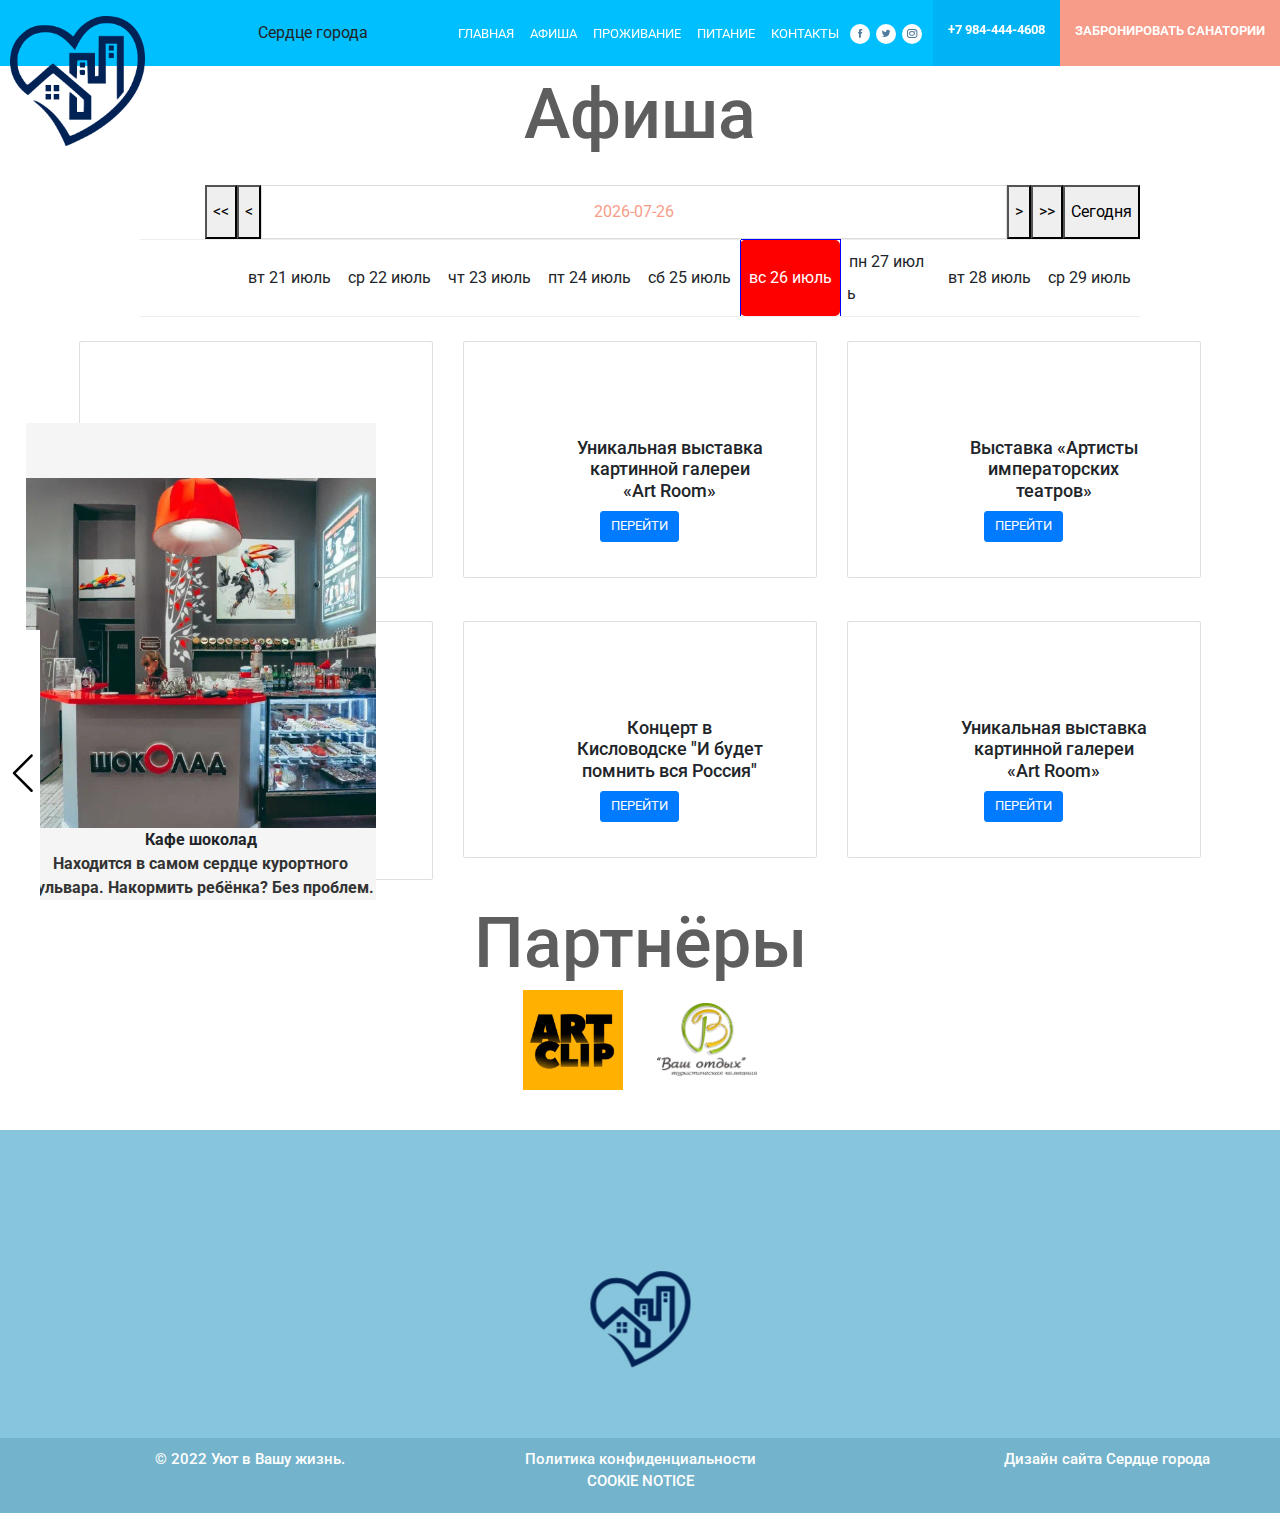
==== commit b15080c1: "card about afisha" ====
--- a/about.html
+++ b/about.html
@@ -522,7 +522,7 @@
           });
         </script>
         <!--  END calendar injection  -->
-
+        <br>
         <div class="row" style="height: 280px;">
           <div class="col-sm">
             <div class="card bg" style="background-image: url('https://phonoteka.org/uploads/posts/2021-06/1624491293_24-phonoteka_org-p-delfin-oboi-krasivo-30.jpg');">
@@ -541,80 +541,39 @@
             </div>
           </div>
           <div class="col-sm">
-            <div class="card bg" style="position: relative;">
-              <img class="card-img"
-                src="https://www.kurort26.ru/upload/resize_cache/iblock/3d5/200_300_1/7rhn93qzn5rcl70b4m4ccy1j5100quyk.jpg"
-                style="height: 250px; width: 300px; " alt="...">
-              <div class="card-body" style="    position: absolute;
-    z-index: 2;
-    background-color: white;
-    background: linear-gradient(#ffffff, #00000000);
-    /* opacity: 0.55; */
-    min-width: 30%;
-    color: #000;
-    border-radius: 0 0 33% 0;">
+            <div class="card bg" style="background-image: url('https://www.kurort26.ru/upload/resize_cache/iblock/86a/200_300_1/29072cmrccct08jg278umsn3w69h91re.jpg');">
+              <div class="card-body">
                 <h4 class="card-text">Выставка «Артисты императорских театров»</h4>
                 <a href="https://xn--b1aekhddvbxf.xn--80asehdb/best" class="btn btn-primary btn-lg">ПЕРЕЙТИ</a>
               </div>
             </div>
           </div>
         </div>
-        <div class="row" style="height: 315px; width:90%">
+        <div class="row">
           <div class="col-sm">
-            <div class="card bg" style="position: relative;">
-              <img class="card-img"
-                src="https://www.kurort26.ru/upload/resize_cache/iblock/7d6/200_300_1/nfpa8bfz0upk6pjun8fapfdzz54wmnnu.jpeg"
-                style="height: 250px; width: 300px;" alt="...">
-              <div class="card-body" style="    position: absolute;
-    z-index: 2;
-    background-color: white;
-    background: linear-gradient(#ffffff, #00000000);
-    /* opacity: 0.55; */
-    min-width: 30%;
-    color: #000;
-    border-radius: 0 0 33% 0;">
-                <h4 class="card-text">Кинопоказ «Шаляпин-волшебник»</h4>
+            <div class="card bg" style="background-image: url('https://www.kurort26.ru/upload/resize_cache/iblock/86a/200_300_1/29072cmrccct08jg278umsn3w69h91re.jpg');">
+              <div class="card-body">
+                <h4 class="card-text">Кинопоказ «Шаляпин-волшебник» в Кисловодске</h4>
                 <a href="#" class="btn btn-primary btn-lg">ПЕРЕЙТИ</a>
               </div>
             </div>
           </div>
           <div class="col-sm">
-            <div class="card bg" style="position: relative;">
-              <img class="card-img"
-                src="https://www.kurort26.ru/upload/resize_cache/iblock/e05/200_300_1/2lhn6q4viz1r38ygd0h725wjpxjvq1qo.jpg"
-                style="height: 250px; width: 300px;" alt="...">
-              <div class="card-body" style="    position: absolute;
-    z-index: 2;
-    background-color: white;
-    background: linear-gradient(#ffffff, #00000000);
-    /* opacity: 0.55; */
-    min-width: 30%;
-    color: #000;
-    border-radius: 0 0 33% 0;">
-                <h4 class="card-text">И будет помнить вся Россия</h4>
+            <div class="card bg" style="background-image: url('https://www.kurort26.ru/upload/resize_cache/iblock/86a/200_300_1/29072cmrccct08jg278umsn3w69h91re.jpg');">
+              <div class="card-body">
+                <h4 class="card-text">Концерт в Кисловодске "И будет помнить вся Россия" </h4>
                 <a href="#" class="btn btn-primary btn-lg">ПЕРЕЙТИ</a>
               </div>
             </div>
           </div>
           <div class="col-sm">
-            <div class="card bg" style="position: relative;">
-              <img class="card-img"
-                src="https://www.kurort26.ru/upload/resize_cache/iblock/86a/200_300_1/29072cmrccct08jg278umsn3w69h91re.jpg"
-                style="height: 250px; width: 300px;" alt="...">
-              <div class="card-body" style="    position: absolute;
-    z-index: 2;
-    background-color: white;
-    background: linear-gradient(#ffffff, #00000000);
-    /* opacity: 0.55; */
-    min-width: 30%;
-    color: #000;
-    border-radius: 0 0 33% 0;">
+            <div class="card bg" style="background-image: url('https://www.kurort26.ru/upload/resize_cache/iblock/86a/200_300_1/29072cmrccct08jg278umsn3w69h91re.jpg');">
+              <div class="card-body">
                 <h4 class="card-text">Уникальная выставка картинной галереи «Art Room»</h4>
                 <a href="#" class="btn btn-primary btn-lg">ПЕРЕЙТИ</a>
               </div>
             </div>
           </div>
-
         </div>
         <section class="front-page-6" style="text-align: center;">
           <h3 class="sec-h">Партнёры</h3>
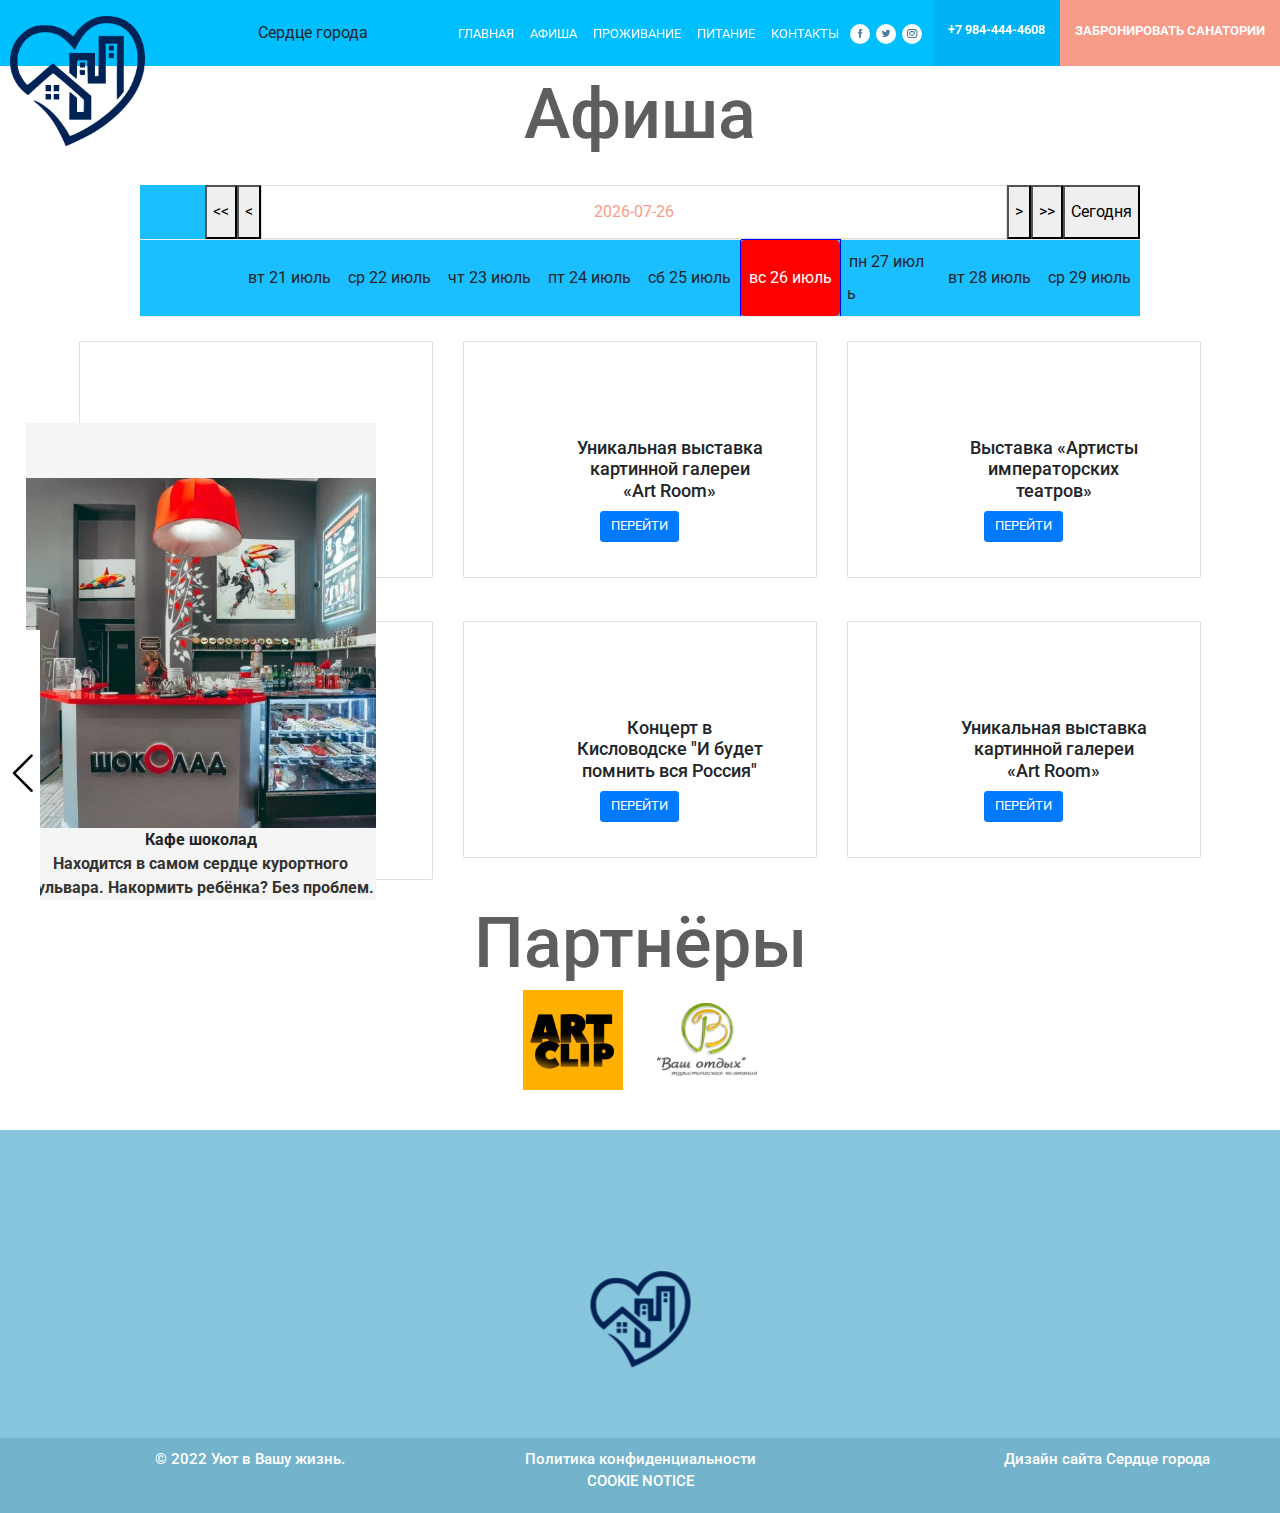
==== commit a0756937: "color" ====
--- a/about.html
+++ b/about.html
@@ -440,7 +440,7 @@
         <h3 class="sec-h">Афиша</h3><br>
         <!--  calendar injection  -->
         <div class="wrapper">
-          <div class="rescalendar" id="my_calendar_calSize"></div>
+          <div class="rescalendar" id="my_calendar_calSize" style="background-color: #1bbfff"></div>
         </div>
 
         <script src="https://cdnjs.cloudflare.com/ajax/libs/jquery/3.3.1/jquery.min.js"></script>
